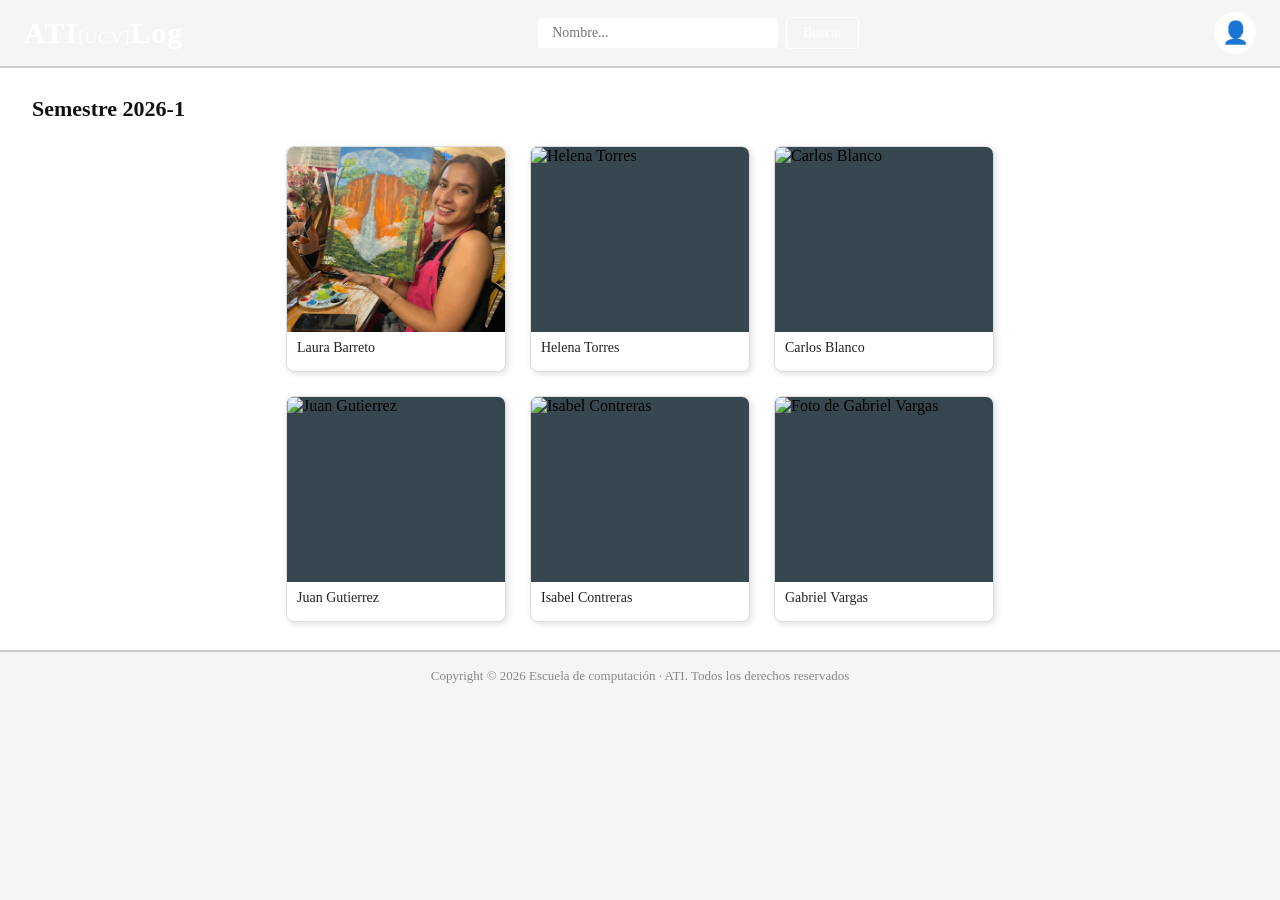
==== HTML/index.html @ 26fd7039 "index update" ====
<!DOCTYPE html>
<html lang="es">
<head>
    <meta charset="UTF-8">
    <meta name="viewport" content="width=device-width, initial-scale=1.0">
    <title>ATI[UCV]Log 2026-1</title>
    <link rel="icon" sizes="192x192" href="icon/cropped-logonuevo-192x192.png">
    <style>
        @import url("./css/_theme.css");

        * {
            margin: 0;
            padding: 0;
            box-sizing: border-box;
        }

        body {
            font-family: var(--flex-font);
            background-color: #f5f5f5;
        }

        /* ── HEADER ── */
        header {
            background-color: var(--main-color);
            padding: 12px 24px;
            display: flex;
            align-items: center;
            justify-content: space-between;
        }

        .logo {
            color: white;
            font-size: 30px;
            font-weight: bold;
            text-decoration: none;
            font-family: var(--primary-font);
            letter-spacing: 1px;
        }

        .logo span {
            font-size: 17px;
            font-weight: normal;
        }

        .nav-search {
            display: flex;
            align-items: center;
            gap: 8px;
        }

        .nav-search input[type="text"] {
            padding: 7px 14px;
            border: none;
            border-radius: 4px;
            font-size: 14px;
            width: 240px;
            font-family: var(--flex-font);
        }

        .nav-search button {
            padding: 7px 16px;
            background-color: transparent;
            color: white;
            border: 1px solid white;
            border-radius: 4px;
            cursor: pointer;
            font-size: 14px;
            font-family: var(--flex-font);
            transition: background-color 0.2s;
        }

        .nav-search button:hover {
            background-color: rgba(255,255,255,0.2);
        }

        .user-icon {
            width: 42px;
            height: 42px;
            background-color: white;
            border-radius: 50%;
            display: flex;
            align-items: center;
            justify-content: center;
            font-size: 22px;
            color: var(--main-color, #1565C0);
        }

        section {
            padding: 28px 32px;
            border-top: 2px solid #ccc;
            border-bottom: 2px solid #ccc;
            min-height: 500px;
            background-color: white;
        }

        section h2 {
            font-size: 22px;
            font-weight: bold;
            margin-bottom: 24px;
            color: #111;
            font-family: var(--primary-font);
        }

        .student-grid {
            display: grid;
            grid-template-columns: repeat(3, 220px);
            gap: 24px;
            justify-content: center;
        }

        .student-card {
            width: 100%;
            border: 1px solid #ddd;
            border-radius: 8px;
            overflow: hidden;
            background-color: white;
            box-shadow: 2px 2px 6px rgba(0,0,0,0.12);
            text-decoration: none;
            color: inherit;
            display: block;
            transition: transform 0.3s ease, box-shadow 0.3s ease;
        }

        .student-card:hover {
            transform: scale(1.07) rotate(2deg);
            box-shadow: 6px 6px 18px rgba(0,0,0,0.25);
        }

        .student-card img {
            width: 100%;
            height: 185px;
            object-fit: cover;
            display: block;
            background-color: #37474F;
            transition: transform 0.3s ease;
        }

        .student-card:hover img {
            transform: scale(1.04);
        }

        .card-info {
            padding: 8px 10px 4px;
        }

        .card-info p {
            font-size: 14px;
            color: #222;
            margin-bottom: 6px;
            font-family: var(--flex-font);
        }

        .card-bar {
            height: 5px;
            background-color: var(--main-color);
            border-radius: 0 0 6px 6px;
            transition: background-color 0.3s ease;
        }

        .student-card:hover .card-bar {
            background-color: var(--accent-color);
        }

        footer {
            padding: 16px;
            text-align: center;
            color: #888;
            font-size: 13px;
            font-family: var(--flex-font);
        }
    </style>
</head>
<body>

    <header>
        <a class="logo" href="index.html">ATI<span>[UCV]</span>Log</a>

        <nav class="nav-search">
            <input type="text" placeholder="Nombre...">
            <button type="button">Buscar</button>
        </nav>

        <div class="user-icon">&#128100;</div>
    </header>

    <section>
        <h2>Semestre 2026-1</h2>

        <div class="student-grid">
            <a class="student-card" href="profile.html">
                <img src="27279497.jpg" alt="lui">
                <div class="card-info">
                    <p>Laura Barreto</p>
                </div>
                <div class="card-bar"></div>
            </a>

            <div class="student-card">
                <img src="Dummies/Dummy1.png" alt="Helena Torres">
                <div class="card-info">
                    <p>Helena Torres</p>
                </div>
                <div class="card-bar"></div>
            </div>

            <div class="student-card">
                <img src="Dummies/Dummy2.png" alt="Carlos Blanco">
                <div class="card-info">
                    <p>Carlos Blanco</p>
                </div>
                <div class="card-bar"></div>
            </div>

            <div class="student-card">
                <img src="Dummies/Dummy3.png" alt="Juan Gutierrez">
                <div class="card-info">
                    <p>Juan Gutierrez</p>
                </div>
                <div class="card-bar"></div>
            </div>

            <div class="student-card">
                <img src="Dummies/Dummy4.png" alt="Isabel Contreras">
                <div class="card-info">
                    <p>Isabel Contreras</p>
                </div>
                <div class="card-bar"></div>
            </div>

            <div class="student-card">
                <img src="Dummies/Dummy5.png" alt="Foto de Gabriel Vargas">
                <div class="card-info">
                    <p>Gabriel Vargas</p>
                </div>
                <div class="card-bar"></div>
            </div>

        </div>
    </section>

    <footer>
        <p>Copyright &copy; 2026 Escuela de computaci&oacute;n &middot; ATI. Todos los derechos reservados</p>
    </footer>

</body>
</html>
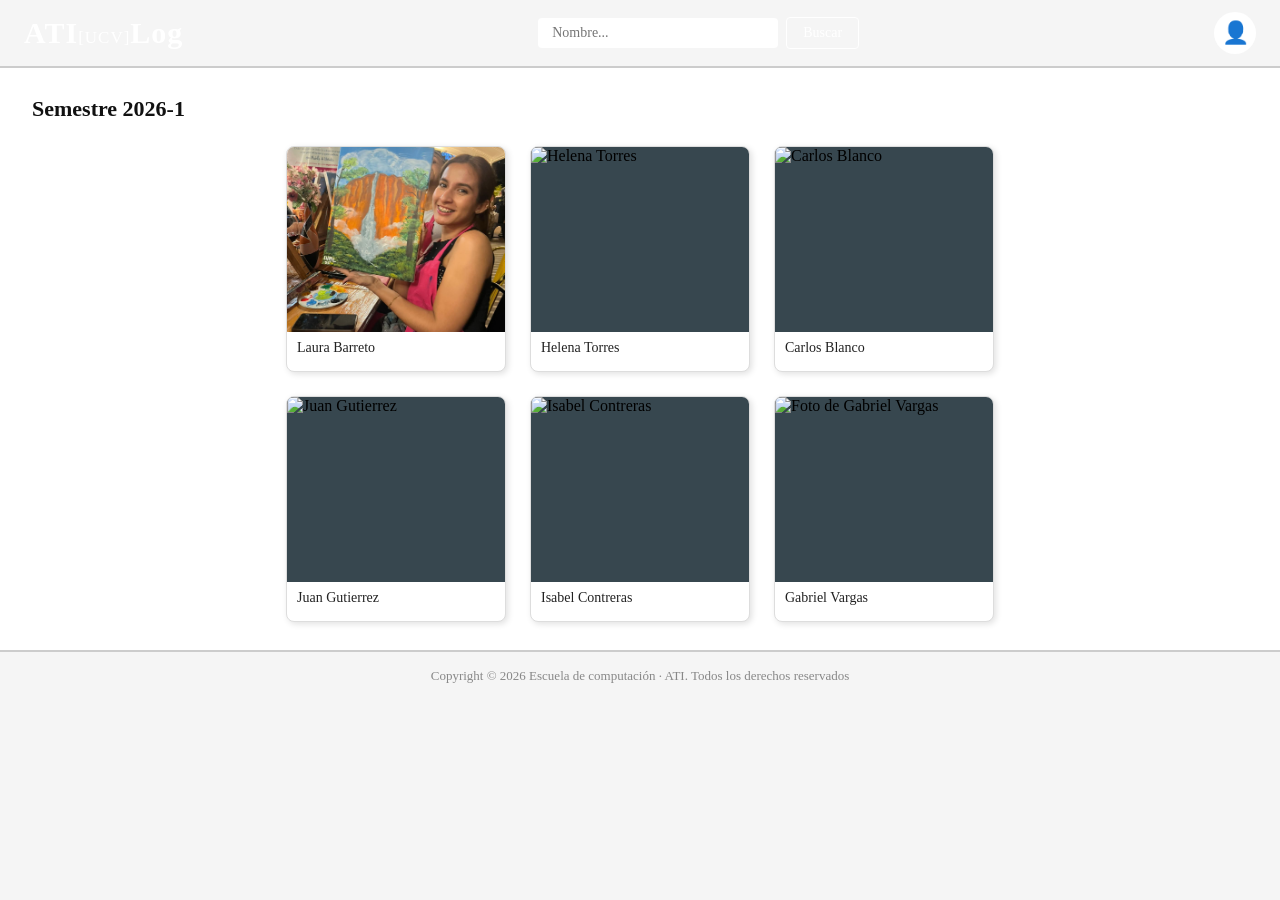
==== commit bcdc4cdb: "update3" ====
--- a/HTML/index.html
+++ b/HTML/index.html
@@ -188,7 +188,7 @@
 
         <div class="student-grid">
             <a class="student-card" href="profile.html">
-                <img src="27279497.jpg" alt="lui">
+                <img src="27279497.jpg" alt="lau">
                 <div class="card-info">
                     <p>Laura Barreto</p>
                 </div>
@@ -196,7 +196,7 @@
             </a>
 
             <div class="student-card">
-                <img src="Dummies/Dummy1.png" alt="Helena Torres">
+                <img src="../Dummies/Dummy1.png" alt="Helena Torres">
                 <div class="card-info">
                     <p>Helena Torres</p>
                 </div>
@@ -204,7 +204,7 @@
             </div>
 
             <div class="student-card">
-                <img src="Dummies/Dummy2.png" alt="Carlos Blanco">
+                <img src="../Dummies/Dummy2.png" alt="Carlos Blanco">
                 <div class="card-info">
                     <p>Carlos Blanco</p>
                 </div>
@@ -212,7 +212,7 @@
             </div>
 
             <div class="student-card">
-                <img src="Dummies/Dummy3.png" alt="Juan Gutierrez">
+                <img src="../Dummies/Dummy3.png" alt="Juan Gutierrez">
                 <div class="card-info">
                     <p>Juan Gutierrez</p>
                 </div>
@@ -220,7 +220,7 @@
             </div>
 
             <div class="student-card">
-                <img src="Dummies/Dummy4.png" alt="Isabel Contreras">
+                <img src="../Dummies/Dummy4.png" alt="Isabel Contreras">
                 <div class="card-info">
                     <p>Isabel Contreras</p>
                 </div>
@@ -228,7 +228,7 @@
             </div>
 
             <div class="student-card">
-                <img src="Dummies/Dummy5.png" alt="Foto de Gabriel Vargas">
+                <img src="../Dummies/Dummy5.png" alt="Foto de Gabriel Vargas">
                 <div class="card-info">
                     <p>Gabriel Vargas</p>
                 </div>
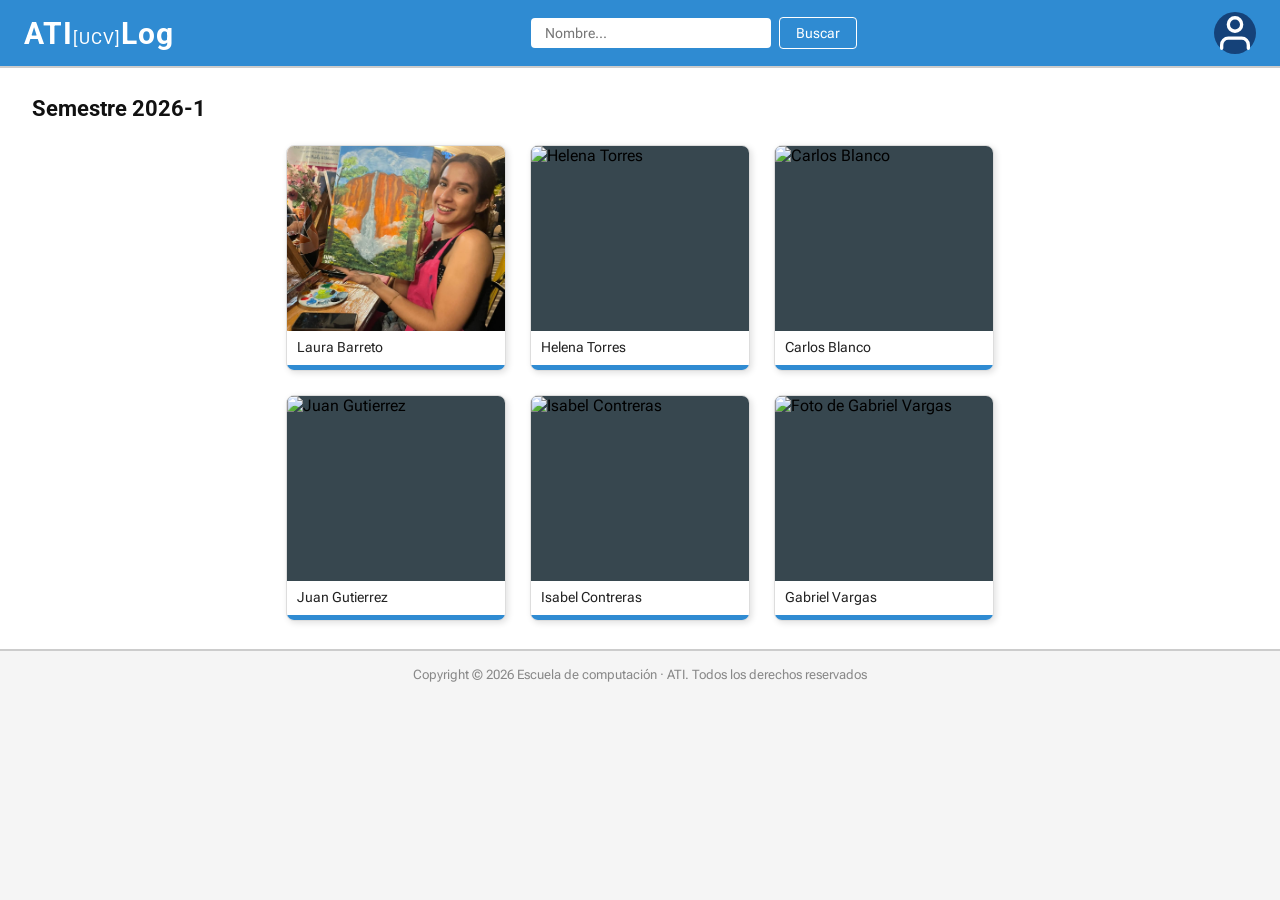
==== commit 55a94f32: "correcciones de reto-01" ====
--- a/HTML/index.html
+++ b/HTML/index.html
@@ -5,170 +5,7 @@
     <meta name="viewport" content="width=device-width, initial-scale=1.0">
     <title>ATI[UCV]Log 2026-1</title>
     <link rel="icon" sizes="192x192" href="icon/cropped-logonuevo-192x192.png">
-    <style>
-        @import url("./css/_theme.css");
-
-        * {
-            margin: 0;
-            padding: 0;
-            box-sizing: border-box;
-        }
-
-        body {
-            font-family: var(--flex-font);
-            background-color: #f5f5f5;
-        }
-
-        /* ── HEADER ── */
-        header {
-            background-color: var(--main-color);
-            padding: 12px 24px;
-            display: flex;
-            align-items: center;
-            justify-content: space-between;
-        }
-
-        .logo {
-            color: white;
-            font-size: 30px;
-            font-weight: bold;
-            text-decoration: none;
-            font-family: var(--primary-font);
-            letter-spacing: 1px;
-        }
-
-        .logo span {
-            font-size: 17px;
-            font-weight: normal;
-        }
-
-        .nav-search {
-            display: flex;
-            align-items: center;
-            gap: 8px;
-        }
-
-        .nav-search input[type="text"] {
-            padding: 7px 14px;
-            border: none;
-            border-radius: 4px;
-            font-size: 14px;
-            width: 240px;
-            font-family: var(--flex-font);
-        }
-
-        .nav-search button {
-            padding: 7px 16px;
-            background-color: transparent;
-            color: white;
-            border: 1px solid white;
-            border-radius: 4px;
-            cursor: pointer;
-            font-size: 14px;
-            font-family: var(--flex-font);
-            transition: background-color 0.2s;
-        }
-
-        .nav-search button:hover {
-            background-color: rgba(255,255,255,0.2);
-        }
-
-        .user-icon {
-            width: 42px;
-            height: 42px;
-            background-color: white;
-            border-radius: 50%;
-            display: flex;
-            align-items: center;
-            justify-content: center;
-            font-size: 22px;
-            color: var(--main-color, #1565C0);
-        }
-
-        section {
-            padding: 28px 32px;
-            border-top: 2px solid #ccc;
-            border-bottom: 2px solid #ccc;
-            min-height: 500px;
-            background-color: white;
-        }
-
-        section h2 {
-            font-size: 22px;
-            font-weight: bold;
-            margin-bottom: 24px;
-            color: #111;
-            font-family: var(--primary-font);
-        }
-
-        .student-grid {
-            display: grid;
-            grid-template-columns: repeat(3, 220px);
-            gap: 24px;
-            justify-content: center;
-        }
-
-        .student-card {
-            width: 100%;
-            border: 1px solid #ddd;
-            border-radius: 8px;
-            overflow: hidden;
-            background-color: white;
-            box-shadow: 2px 2px 6px rgba(0,0,0,0.12);
-            text-decoration: none;
-            color: inherit;
-            display: block;
-            transition: transform 0.3s ease, box-shadow 0.3s ease;
-        }
-
-        .student-card:hover {
-            transform: scale(1.07) rotate(2deg);
-            box-shadow: 6px 6px 18px rgba(0,0,0,0.25);
-        }
-
-        .student-card img {
-            width: 100%;
-            height: 185px;
-            object-fit: cover;
-            display: block;
-            background-color: #37474F;
-            transition: transform 0.3s ease;
-        }
-
-        .student-card:hover img {
-            transform: scale(1.04);
-        }
-
-        .card-info {
-            padding: 8px 10px 4px;
-        }
-
-        .card-info p {
-            font-size: 14px;
-            color: #222;
-            margin-bottom: 6px;
-            font-family: var(--flex-font);
-        }
-
-        .card-bar {
-            height: 5px;
-            background-color: var(--main-color);
-            border-radius: 0 0 6px 6px;
-            transition: background-color 0.3s ease;
-        }
-
-        .student-card:hover .card-bar {
-            background-color: var(--accent-color);
-        }
-
-        footer {
-            padding: 16px;
-            text-align: center;
-            color: #888;
-            font-size: 13px;
-            font-family: var(--flex-font);
-        }
-    </style>
+    <link rel="stylesheet" href="../css/style.css">
 </head>
 <body>
 
@@ -180,7 +17,7 @@
             <button type="button">Buscar</button>
         </nav>
 
-        <div class="user-icon">&#128100;</div>
+        <div class="user-icon"><img src="../icon/userIcon.svg" alt="" class="icono"></div>
     </header>
 
     <section>
--- a/css/style.css
+++ b/css/style.css
@@ -0,0 +1,222 @@
+@import url("./_theme.css");
+
+* {
+    margin: 0;
+    padding: 0;
+    box-sizing: border-box;
+}
+
+body {
+    font-family: var(--flex-font);
+    background-color: #f5f5f5;
+}
+
+header {
+    background-color: var(--main-color);
+    padding: 12px 24px;
+    display: flex;
+    align-items: center;
+    justify-content: space-between;
+}
+
+.logo {
+    color: white;
+    font-size: 30px;
+    font-weight: bold;
+    text-decoration: none;
+    font-family: var(--primary-font);
+    letter-spacing: 1px;
+}
+
+.logo span {
+    font-size: 17px;
+    font-weight: normal;
+}
+
+.nav-search {
+    display: flex;
+    align-items: center;
+    gap: 8px;
+}
+
+.nav-search input[type="text"] {
+    padding: 7px 14px;
+    border: none;
+    border-radius: 4px;
+    font-size: 14px;
+    width: 240px;
+    font-family: var(--flex-font);
+}
+
+.nav-search button {
+    padding: 7px 16px;
+    background-color: transparent;
+    color: white;
+    border: 1px solid white;
+    border-radius: 4px;
+    cursor: pointer;
+    font-size: 14px;
+    font-family: var(--flex-font);
+    transition: background-color 0.2s;
+}
+
+.nav-search button:hover {
+    background-color: rgba(255, 255, 255, 0.2);
+}
+
+.user-icon {
+    width: 42px;
+    height: 42px;
+    background-color: var(--accent-color);
+    border-radius: 50%;
+    display: flex;
+    align-items: center;
+    justify-content: center;
+    font-size: 22px;
+    color: var(--main-color, #1565C0);
+}
+
+section {
+    padding: 28px 32px;
+    border-top: 2px solid #ccc;
+    border-bottom: 2px solid #ccc;
+    min-height: 500px;
+    background-color: white;
+}
+
+section h2 {
+    font-size: 22px;
+    font-weight: bold;
+    margin-bottom: 24px;
+    color: #111;
+    font-family: var(--primary-font);
+}
+
+.student-grid {
+    display: grid;
+    grid-template-columns: repeat(3, 220px);
+    gap: 24px;
+    justify-content: center;
+}
+
+.student-card {
+    width: 100%;
+    border: 1px solid #ddd;
+    border-radius: 8px;
+    overflow: hidden;
+    background-color: white;
+    box-shadow: 2px 2px 6px rgba(0, 0, 0, 0.12);
+    text-decoration: none;
+    color: inherit;
+    display: block;
+    transition: transform 0.3s ease, box-shadow 0.3s ease;
+}
+
+.student-card:hover {
+    transform: scale(1.07) rotate(2deg);
+    box-shadow: 6px 6px 18px rgba(0, 0, 0, 0.25);
+}
+
+.student-card img {
+    width: 100%;
+    height: 185px;
+    object-fit: cover;
+    display: block;
+    background-color: #37474F;
+    transition: transform 0.3s ease;
+}
+
+.student-card:hover img {
+    transform: scale(1.04);
+}
+
+.card-info {
+    padding: 8px 10px 4px;
+}
+
+.card-info p {
+    font-size: 14px;
+    color: #222;
+    margin-bottom: 6px;
+    font-family: var(--flex-font);
+}
+
+.card-bar {
+    height: 5px;
+    background-color: var(--main-color);
+    border-radius: 0 0 6px 6px;
+    transition: background-color 0.3s ease;
+}
+
+.student-card:hover .card-bar {
+    background-color: var(--accent-color);
+}
+
+footer {
+    padding: 16px;
+    text-align: center;
+    color: #888;
+    font-size: 13px;
+    font-family: var(--flex-font);
+}
+
+.main-content {
+    display: flex;
+    padding: 10px;
+    box-shadow: 5px 5px 10px black;
+}
+
+.content-img {
+    padding-right: 10px;
+    background-color: var(--main-color);
+}
+
+.content-info {
+    margin-left: 15px;
+}
+
+.img {
+    width: 300px;
+    height: 100%;
+    border-bottom-right-radius: 25%;
+}
+
+.Nombre {
+    color: var(--main-color);
+    font-family: var(--primary-font);
+    font-size: 50px;
+    font-style: bold;
+}
+
+.cover-letter {
+    font-family: var(--condensed-font);
+    font-style: italic;
+}
+
+.bullets {
+    font-family: var(--flex-font);
+}
+
+td {
+    padding-top: 5px;
+}
+
+td:nth-child(5) {
+    font-weight: bold;
+}
+
+.bullets td:first-child {
+    padding-right: 30px;
+    vertical-align: top;
+}
+
+.link-correo:visited {
+    color: var(--main-color);
+}
+
+.link-correo {
+    font-weight: bold;
+}
+.icono{
+    width:30px;
+}
